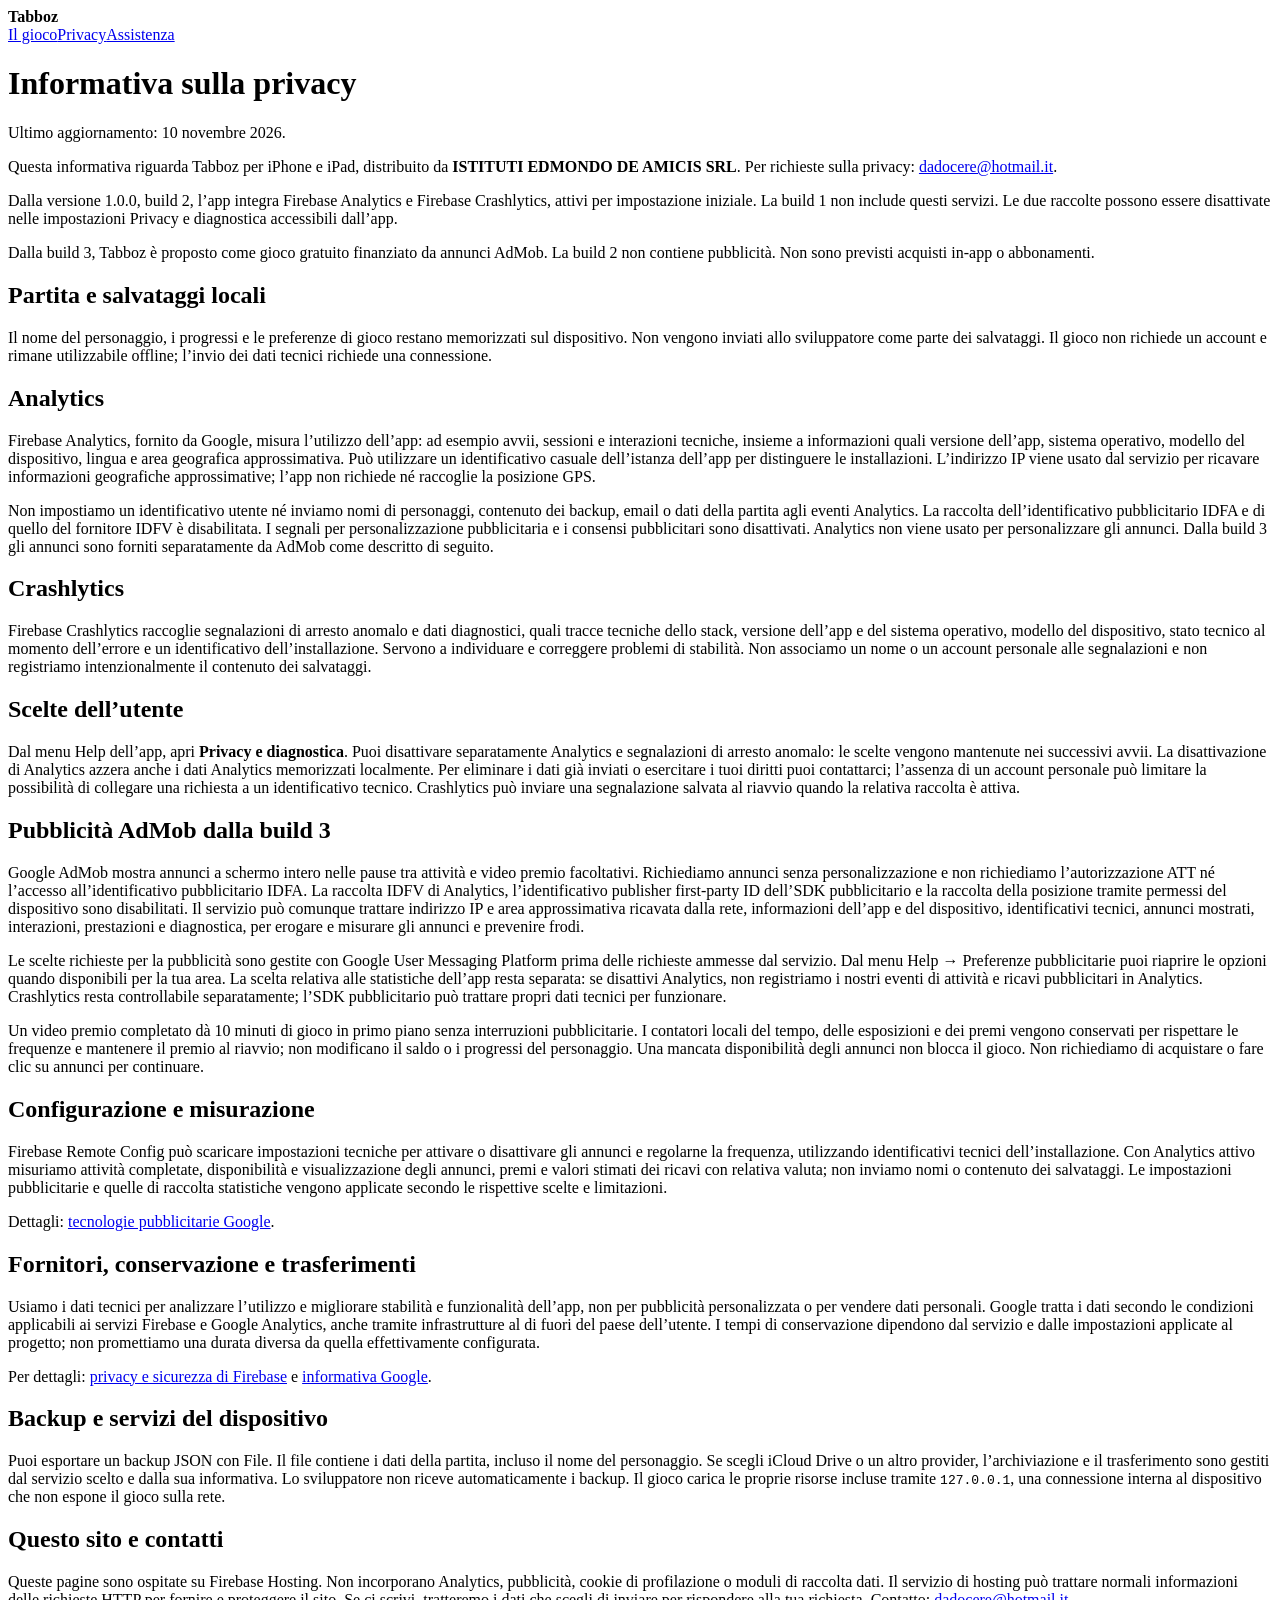
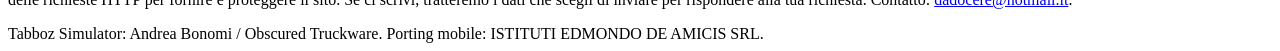
==== FirebaseHosting/public/privacy.html @ 8502a3e6 "Add Tabboz iOS port with Firebase, AdMob and build 4 verification" ====
<!doctype html>
<html lang="it"><head><meta charset="utf-8"><meta name="viewport" content="width=device-width,initial-scale=1"><title>Informativa sulla privacy — Tabboz</title><meta name="description" content="Informazioni e assistenza per Tabboz su iPhone e iPad."><link rel="stylesheet" href="/style.css"></head><body><header><strong>Tabboz</strong><nav aria-label="Navigazione"><a href="/">Il gioco</a><a href="/privacy">Privacy</a><a href="/support">Assistenza</a></nav></header><main><h1>Informativa sulla privacy</h1><p>Ultimo aggiornamento: 10 novembre 2026.</p><p>Questa informativa riguarda Tabboz per iPhone e iPad, distribuito da <strong>ISTITUTI EDMONDO DE AMICIS SRL</strong>. Per richieste sulla privacy: <a href="mailto:dadocere@hotmail.it">dadocere@hotmail.it</a>.</p>
<p class="note">Dalla versione 1.0.0, build 2, l’app integra Firebase Analytics e Firebase Crashlytics, attivi per impostazione iniziale. La build 1 non include questi servizi. Le due raccolte possono essere disattivate nelle impostazioni Privacy e diagnostica accessibili dall’app.</p>
<p class="note">Dalla build 3, Tabboz è proposto come gioco gratuito finanziato da annunci AdMob. La build 2 non contiene pubblicità. Non sono previsti acquisti in-app o abbonamenti.</p>
<h2>Partita e salvataggi locali</h2><p>Il nome del personaggio, i progressi e le preferenze di gioco restano memorizzati sul dispositivo. Non vengono inviati allo sviluppatore come parte dei salvataggi. Il gioco non richiede un account e rimane utilizzabile offline; l’invio dei dati tecnici richiede una connessione.</p>
<h2>Analytics</h2><p>Firebase Analytics, fornito da Google, misura l’utilizzo dell’app: ad esempio avvii, sessioni e interazioni tecniche, insieme a informazioni quali versione dell’app, sistema operativo, modello del dispositivo, lingua e area geografica approssimativa. Può utilizzare un identificativo casuale dell’istanza dell’app per distinguere le installazioni. L’indirizzo IP viene usato dal servizio per ricavare informazioni geografiche approssimative; l’app non richiede né raccoglie la posizione GPS.</p><p>Non impostiamo un identificativo utente né inviamo nomi di personaggi, contenuto dei backup, email o dati della partita agli eventi Analytics. La raccolta dell’identificativo pubblicitario IDFA e di quello del fornitore IDFV è disabilitata. I segnali per personalizzazione pubblicitaria e i consensi pubblicitari sono disattivati. Analytics non viene usato per personalizzare gli annunci. Dalla build 3 gli annunci sono forniti separatamente da AdMob come descritto di seguito.</p>
<h2>Crashlytics</h2><p>Firebase Crashlytics raccoglie segnalazioni di arresto anomalo e dati diagnostici, quali tracce tecniche dello stack, versione dell’app e del sistema operativo, modello del dispositivo, stato tecnico al momento dell’errore e un identificativo dell’installazione. Servono a individuare e correggere problemi di stabilità. Non associamo un nome o un account personale alle segnalazioni e non registriamo intenzionalmente il contenuto dei salvataggi.</p>
<h2>Scelte dell’utente</h2><p>Dal menu Help dell’app, apri <strong>Privacy e diagnostica</strong>. Puoi disattivare separatamente Analytics e segnalazioni di arresto anomalo: le scelte vengono mantenute nei successivi avvii. La disattivazione di Analytics azzera anche i dati Analytics memorizzati localmente. Per eliminare i dati già inviati o esercitare i tuoi diritti puoi contattarci; l’assenza di un account personale può limitare la possibilità di collegare una richiesta a un identificativo tecnico. Crashlytics può inviare una segnalazione salvata al riavvio quando la relativa raccolta è attiva.</p>
<h2>Pubblicità AdMob dalla build 3</h2><p>Google AdMob mostra annunci a schermo intero nelle pause tra attività e video premio facoltativi. Richiediamo annunci senza personalizzazione e non richiediamo l’autorizzazione ATT né l’accesso all’identificativo pubblicitario IDFA. La raccolta IDFV di Analytics, l’identificativo publisher first-party ID dell’SDK pubblicitario e la raccolta della posizione tramite permessi del dispositivo sono disabilitati. Il servizio può comunque trattare indirizzo IP e area approssimativa ricavata dalla rete, informazioni dell’app e del dispositivo, identificativi tecnici, annunci mostrati, interazioni, prestazioni e diagnostica, per erogare e misurare gli annunci e prevenire frodi.</p><p>Le scelte richieste per la pubblicità sono gestite con Google User Messaging Platform prima delle richieste ammesse dal servizio. Dal menu Help → Preferenze pubblicitarie puoi riaprire le opzioni quando disponibili per la tua area. La scelta relativa alle statistiche dell’app resta separata: se disattivi Analytics, non registriamo i nostri eventi di attività e ricavi pubblicitari in Analytics. Crashlytics resta controllabile separatamente; l’SDK pubblicitario può trattare propri dati tecnici per funzionare.</p><p>Un video premio completato dà 10 minuti di gioco in primo piano senza interruzioni pubblicitarie. I contatori locali del tempo, delle esposizioni e dei premi vengono conservati per rispettare le frequenze e mantenere il premio al riavvio; non modificano il saldo o i progressi del personaggio. Una mancata disponibilità degli annunci non blocca il gioco. Non richiediamo di acquistare o fare clic su annunci per continuare.</p><h2>Configurazione e misurazione</h2><p>Firebase Remote Config può scaricare impostazioni tecniche per attivare o disattivare gli annunci e regolarne la frequenza, utilizzando identificativi tecnici dell’installazione. Con Analytics attivo misuriamo attività completate, disponibilità e visualizzazione degli annunci, premi e valori stimati dei ricavi con relativa valuta; non inviamo nomi o contenuto dei salvataggi. Le impostazioni pubblicitarie e quelle di raccolta statistiche vengono applicate secondo le rispettive scelte e limitazioni.</p><p>Dettagli: <a href="https://policies.google.com/technologies/ads">tecnologie pubblicitarie Google</a>.</p>
<h2>Fornitori, conservazione e trasferimenti</h2><p>Usiamo i dati tecnici per analizzare l’utilizzo e migliorare stabilità e funzionalità dell’app, non per pubblicità personalizzata o per vendere dati personali. Google tratta i dati secondo le condizioni applicabili ai servizi Firebase e Google Analytics, anche tramite infrastrutture al di fuori del paese dell’utente. I tempi di conservazione dipendono dal servizio e dalle impostazioni applicate al progetto; non promettiamo una durata diversa da quella effettivamente configurata.</p><p>Per dettagli: <a href="https://firebase.google.com/support/privacy">privacy e sicurezza di Firebase</a> e <a href="https://policies.google.com/privacy">informativa Google</a>.</p>
<h2>Backup e servizi del dispositivo</h2><p>Puoi esportare un backup JSON con File. Il file contiene i dati della partita, incluso il nome del personaggio. Se scegli iCloud Drive o un altro provider, l’archiviazione e il trasferimento sono gestiti dal servizio scelto e dalla sua informativa. Lo sviluppatore non riceve automaticamente i backup. Il gioco carica le proprie risorse incluse tramite <code>127.0.0.1</code>, una connessione interna al dispositivo che non espone il gioco sulla rete.</p>
<h2>Questo sito e contatti</h2><p>Queste pagine sono ospitate su Firebase Hosting. Non incorporano Analytics, pubblicità, cookie di profilazione o moduli di raccolta dati. Il servizio di hosting può trattare normali informazioni delle richieste HTTP per fornire e proteggere il sito. Se ci scrivi, tratteremo i dati che scegli di inviare per rispondere alla tua richiesta. Contatto: <a href="mailto:dadocere@hotmail.it">dadocere@hotmail.it</a>.</p></main><footer>Tabboz Simulator: Andrea Bonomi / Obscured Truckware. Porting mobile: ISTITUTI EDMONDO DE AMICIS SRL.</footer></body></html>
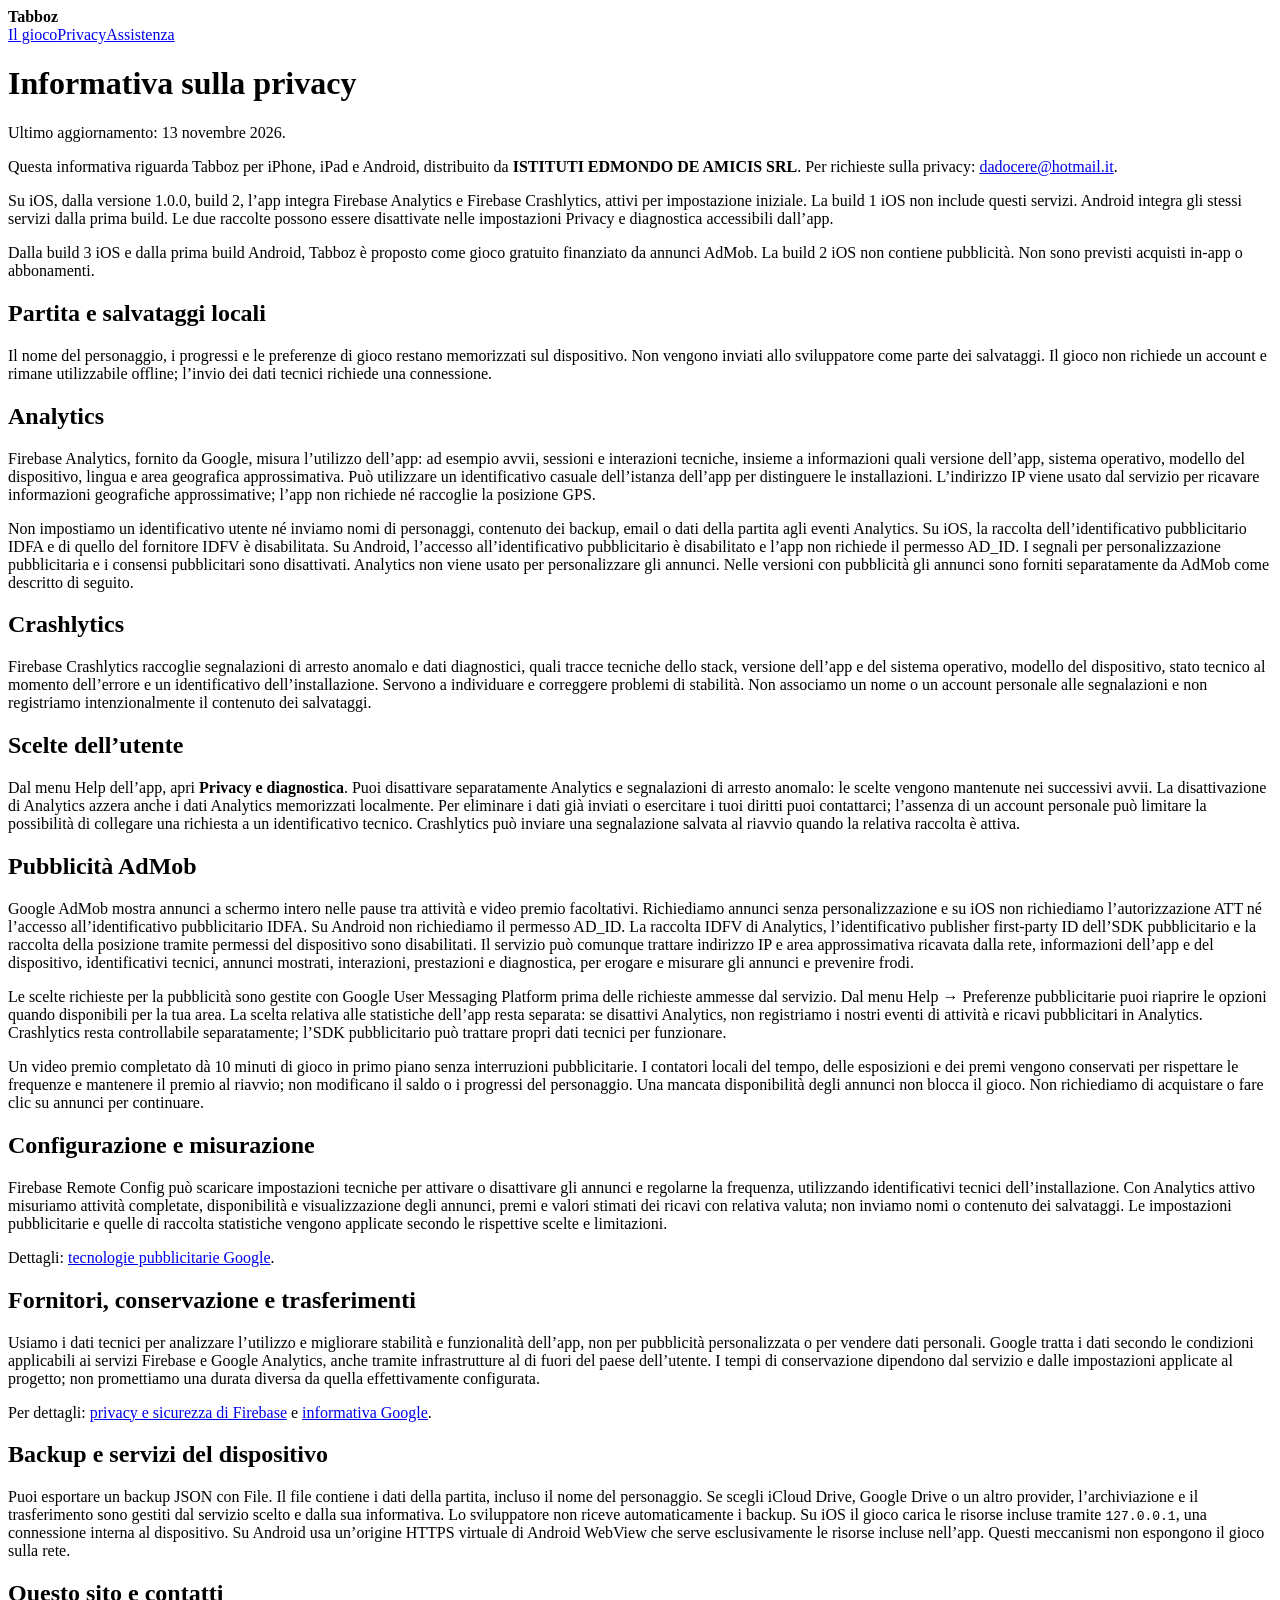
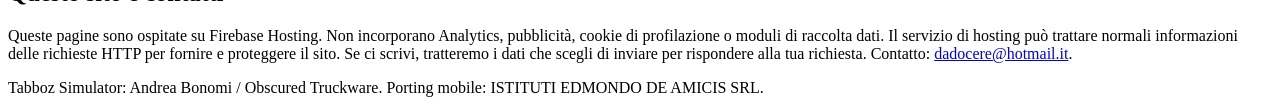
==== commit a9341920: "Add Android port with shared game, Firebase, AdMob and emulator verification" ====
--- a/FirebaseHosting/public/privacy.html
+++ b/FirebaseHosting/public/privacy.html
@@ -1,12 +1,12 @@
 <!doctype html>
-<html lang="it"><head><meta charset="utf-8"><meta name="viewport" content="width=device-width,initial-scale=1"><title>Informativa sulla privacy — Tabboz</title><meta name="description" content="Informazioni e assistenza per Tabboz su iPhone e iPad."><link rel="stylesheet" href="/style.css"></head><body><header><strong>Tabboz</strong><nav aria-label="Navigazione"><a href="/">Il gioco</a><a href="/privacy">Privacy</a><a href="/support">Assistenza</a></nav></header><main><h1>Informativa sulla privacy</h1><p>Ultimo aggiornamento: 10 novembre 2026.</p><p>Questa informativa riguarda Tabboz per iPhone e iPad, distribuito da <strong>ISTITUTI EDMONDO DE AMICIS SRL</strong>. Per richieste sulla privacy: <a href="mailto:dadocere@hotmail.it">dadocere@hotmail.it</a>.</p>
-<p class="note">Dalla versione 1.0.0, build 2, l’app integra Firebase Analytics e Firebase Crashlytics, attivi per impostazione iniziale. La build 1 non include questi servizi. Le due raccolte possono essere disattivate nelle impostazioni Privacy e diagnostica accessibili dall’app.</p>
-<p class="note">Dalla build 3, Tabboz è proposto come gioco gratuito finanziato da annunci AdMob. La build 2 non contiene pubblicità. Non sono previsti acquisti in-app o abbonamenti.</p>
+<html lang="it"><head><meta charset="utf-8"><meta name="viewport" content="width=device-width,initial-scale=1"><title>Informativa sulla privacy — Tabboz</title><meta name="description" content="Informazioni e assistenza per Tabboz su iPhone, iPad e Android."><link rel="stylesheet" href="/style.css"></head><body><header><strong>Tabboz</strong><nav aria-label="Navigazione"><a href="/">Il gioco</a><a href="/privacy">Privacy</a><a href="/support">Assistenza</a></nav></header><main><h1>Informativa sulla privacy</h1><p>Ultimo aggiornamento: 13 novembre 2026.</p><p>Questa informativa riguarda Tabboz per iPhone, iPad e Android, distribuito da <strong>ISTITUTI EDMONDO DE AMICIS SRL</strong>. Per richieste sulla privacy: <a href="mailto:dadocere@hotmail.it">dadocere@hotmail.it</a>.</p>
+<p class="note">Su iOS, dalla versione 1.0.0, build 2, l’app integra Firebase Analytics e Firebase Crashlytics, attivi per impostazione iniziale. La build 1 iOS non include questi servizi. Android integra gli stessi servizi dalla prima build. Le due raccolte possono essere disattivate nelle impostazioni Privacy e diagnostica accessibili dall’app.</p>
+<p class="note">Dalla build 3 iOS e dalla prima build Android, Tabboz è proposto come gioco gratuito finanziato da annunci AdMob. La build 2 iOS non contiene pubblicità. Non sono previsti acquisti in-app o abbonamenti.</p>
 <h2>Partita e salvataggi locali</h2><p>Il nome del personaggio, i progressi e le preferenze di gioco restano memorizzati sul dispositivo. Non vengono inviati allo sviluppatore come parte dei salvataggi. Il gioco non richiede un account e rimane utilizzabile offline; l’invio dei dati tecnici richiede una connessione.</p>
-<h2>Analytics</h2><p>Firebase Analytics, fornito da Google, misura l’utilizzo dell’app: ad esempio avvii, sessioni e interazioni tecniche, insieme a informazioni quali versione dell’app, sistema operativo, modello del dispositivo, lingua e area geografica approssimativa. Può utilizzare un identificativo casuale dell’istanza dell’app per distinguere le installazioni. L’indirizzo IP viene usato dal servizio per ricavare informazioni geografiche approssimative; l’app non richiede né raccoglie la posizione GPS.</p><p>Non impostiamo un identificativo utente né inviamo nomi di personaggi, contenuto dei backup, email o dati della partita agli eventi Analytics. La raccolta dell’identificativo pubblicitario IDFA e di quello del fornitore IDFV è disabilitata. I segnali per personalizzazione pubblicitaria e i consensi pubblicitari sono disattivati. Analytics non viene usato per personalizzare gli annunci. Dalla build 3 gli annunci sono forniti separatamente da AdMob come descritto di seguito.</p>
+<h2>Analytics</h2><p>Firebase Analytics, fornito da Google, misura l’utilizzo dell’app: ad esempio avvii, sessioni e interazioni tecniche, insieme a informazioni quali versione dell’app, sistema operativo, modello del dispositivo, lingua e area geografica approssimativa. Può utilizzare un identificativo casuale dell’istanza dell’app per distinguere le installazioni. L’indirizzo IP viene usato dal servizio per ricavare informazioni geografiche approssimative; l’app non richiede né raccoglie la posizione GPS.</p><p>Non impostiamo un identificativo utente né inviamo nomi di personaggi, contenuto dei backup, email o dati della partita agli eventi Analytics. Su iOS, la raccolta dell’identificativo pubblicitario IDFA e di quello del fornitore IDFV è disabilitata. Su Android, l’accesso all’identificativo pubblicitario è disabilitato e l’app non richiede il permesso AD_ID. I segnali per personalizzazione pubblicitaria e i consensi pubblicitari sono disattivati. Analytics non viene usato per personalizzare gli annunci. Nelle versioni con pubblicità gli annunci sono forniti separatamente da AdMob come descritto di seguito.</p>
 <h2>Crashlytics</h2><p>Firebase Crashlytics raccoglie segnalazioni di arresto anomalo e dati diagnostici, quali tracce tecniche dello stack, versione dell’app e del sistema operativo, modello del dispositivo, stato tecnico al momento dell’errore e un identificativo dell’installazione. Servono a individuare e correggere problemi di stabilità. Non associamo un nome o un account personale alle segnalazioni e non registriamo intenzionalmente il contenuto dei salvataggi.</p>
 <h2>Scelte dell’utente</h2><p>Dal menu Help dell’app, apri <strong>Privacy e diagnostica</strong>. Puoi disattivare separatamente Analytics e segnalazioni di arresto anomalo: le scelte vengono mantenute nei successivi avvii. La disattivazione di Analytics azzera anche i dati Analytics memorizzati localmente. Per eliminare i dati già inviati o esercitare i tuoi diritti puoi contattarci; l’assenza di un account personale può limitare la possibilità di collegare una richiesta a un identificativo tecnico. Crashlytics può inviare una segnalazione salvata al riavvio quando la relativa raccolta è attiva.</p>
-<h2>Pubblicità AdMob dalla build 3</h2><p>Google AdMob mostra annunci a schermo intero nelle pause tra attività e video premio facoltativi. Richiediamo annunci senza personalizzazione e non richiediamo l’autorizzazione ATT né l’accesso all’identificativo pubblicitario IDFA. La raccolta IDFV di Analytics, l’identificativo publisher first-party ID dell’SDK pubblicitario e la raccolta della posizione tramite permessi del dispositivo sono disabilitati. Il servizio può comunque trattare indirizzo IP e area approssimativa ricavata dalla rete, informazioni dell’app e del dispositivo, identificativi tecnici, annunci mostrati, interazioni, prestazioni e diagnostica, per erogare e misurare gli annunci e prevenire frodi.</p><p>Le scelte richieste per la pubblicità sono gestite con Google User Messaging Platform prima delle richieste ammesse dal servizio. Dal menu Help → Preferenze pubblicitarie puoi riaprire le opzioni quando disponibili per la tua area. La scelta relativa alle statistiche dell’app resta separata: se disattivi Analytics, non registriamo i nostri eventi di attività e ricavi pubblicitari in Analytics. Crashlytics resta controllabile separatamente; l’SDK pubblicitario può trattare propri dati tecnici per funzionare.</p><p>Un video premio completato dà 10 minuti di gioco in primo piano senza interruzioni pubblicitarie. I contatori locali del tempo, delle esposizioni e dei premi vengono conservati per rispettare le frequenze e mantenere il premio al riavvio; non modificano il saldo o i progressi del personaggio. Una mancata disponibilità degli annunci non blocca il gioco. Non richiediamo di acquistare o fare clic su annunci per continuare.</p><h2>Configurazione e misurazione</h2><p>Firebase Remote Config può scaricare impostazioni tecniche per attivare o disattivare gli annunci e regolarne la frequenza, utilizzando identificativi tecnici dell’installazione. Con Analytics attivo misuriamo attività completate, disponibilità e visualizzazione degli annunci, premi e valori stimati dei ricavi con relativa valuta; non inviamo nomi o contenuto dei salvataggi. Le impostazioni pubblicitarie e quelle di raccolta statistiche vengono applicate secondo le rispettive scelte e limitazioni.</p><p>Dettagli: <a href="https://policies.google.com/technologies/ads">tecnologie pubblicitarie Google</a>.</p>
+<h2>Pubblicità AdMob</h2><p>Google AdMob mostra annunci a schermo intero nelle pause tra attività e video premio facoltativi. Richiediamo annunci senza personalizzazione e su iOS non richiediamo l’autorizzazione ATT né l’accesso all’identificativo pubblicitario IDFA. Su Android non richiediamo il permesso AD_ID. La raccolta IDFV di Analytics, l’identificativo publisher first-party ID dell’SDK pubblicitario e la raccolta della posizione tramite permessi del dispositivo sono disabilitati. Il servizio può comunque trattare indirizzo IP e area approssimativa ricavata dalla rete, informazioni dell’app e del dispositivo, identificativi tecnici, annunci mostrati, interazioni, prestazioni e diagnostica, per erogare e misurare gli annunci e prevenire frodi.</p><p>Le scelte richieste per la pubblicità sono gestite con Google User Messaging Platform prima delle richieste ammesse dal servizio. Dal menu Help → Preferenze pubblicitarie puoi riaprire le opzioni quando disponibili per la tua area. La scelta relativa alle statistiche dell’app resta separata: se disattivi Analytics, non registriamo i nostri eventi di attività e ricavi pubblicitari in Analytics. Crashlytics resta controllabile separatamente; l’SDK pubblicitario può trattare propri dati tecnici per funzionare.</p><p>Un video premio completato dà 10 minuti di gioco in primo piano senza interruzioni pubblicitarie. I contatori locali del tempo, delle esposizioni e dei premi vengono conservati per rispettare le frequenze e mantenere il premio al riavvio; non modificano il saldo o i progressi del personaggio. Una mancata disponibilità degli annunci non blocca il gioco. Non richiediamo di acquistare o fare clic su annunci per continuare.</p><h2>Configurazione e misurazione</h2><p>Firebase Remote Config può scaricare impostazioni tecniche per attivare o disattivare gli annunci e regolarne la frequenza, utilizzando identificativi tecnici dell’installazione. Con Analytics attivo misuriamo attività completate, disponibilità e visualizzazione degli annunci, premi e valori stimati dei ricavi con relativa valuta; non inviamo nomi o contenuto dei salvataggi. Le impostazioni pubblicitarie e quelle di raccolta statistiche vengono applicate secondo le rispettive scelte e limitazioni.</p><p>Dettagli: <a href="https://policies.google.com/technologies/ads">tecnologie pubblicitarie Google</a>.</p>
 <h2>Fornitori, conservazione e trasferimenti</h2><p>Usiamo i dati tecnici per analizzare l’utilizzo e migliorare stabilità e funzionalità dell’app, non per pubblicità personalizzata o per vendere dati personali. Google tratta i dati secondo le condizioni applicabili ai servizi Firebase e Google Analytics, anche tramite infrastrutture al di fuori del paese dell’utente. I tempi di conservazione dipendono dal servizio e dalle impostazioni applicate al progetto; non promettiamo una durata diversa da quella effettivamente configurata.</p><p>Per dettagli: <a href="https://firebase.google.com/support/privacy">privacy e sicurezza di Firebase</a> e <a href="https://policies.google.com/privacy">informativa Google</a>.</p>
-<h2>Backup e servizi del dispositivo</h2><p>Puoi esportare un backup JSON con File. Il file contiene i dati della partita, incluso il nome del personaggio. Se scegli iCloud Drive o un altro provider, l’archiviazione e il trasferimento sono gestiti dal servizio scelto e dalla sua informativa. Lo sviluppatore non riceve automaticamente i backup. Il gioco carica le proprie risorse incluse tramite <code>127.0.0.1</code>, una connessione interna al dispositivo che non espone il gioco sulla rete.</p>
+<h2>Backup e servizi del dispositivo</h2><p>Puoi esportare un backup JSON con File. Il file contiene i dati della partita, incluso il nome del personaggio. Se scegli iCloud Drive, Google Drive o un altro provider, l’archiviazione e il trasferimento sono gestiti dal servizio scelto e dalla sua informativa. Lo sviluppatore non riceve automaticamente i backup. Su iOS il gioco carica le risorse incluse tramite <code>127.0.0.1</code>, una connessione interna al dispositivo. Su Android usa un’origine HTTPS virtuale di Android WebView che serve esclusivamente le risorse incluse nell’app. Questi meccanismi non espongono il gioco sulla rete.</p>
 <h2>Questo sito e contatti</h2><p>Queste pagine sono ospitate su Firebase Hosting. Non incorporano Analytics, pubblicità, cookie di profilazione o moduli di raccolta dati. Il servizio di hosting può trattare normali informazioni delle richieste HTTP per fornire e proteggere il sito. Se ci scrivi, tratteremo i dati che scegli di inviare per rispondere alla tua richiesta. Contatto: <a href="mailto:dadocere@hotmail.it">dadocere@hotmail.it</a>.</p></main><footer>Tabboz Simulator: Andrea Bonomi / Obscured Truckware. Porting mobile: ISTITUTI EDMONDO DE AMICIS SRL.</footer></body></html>
